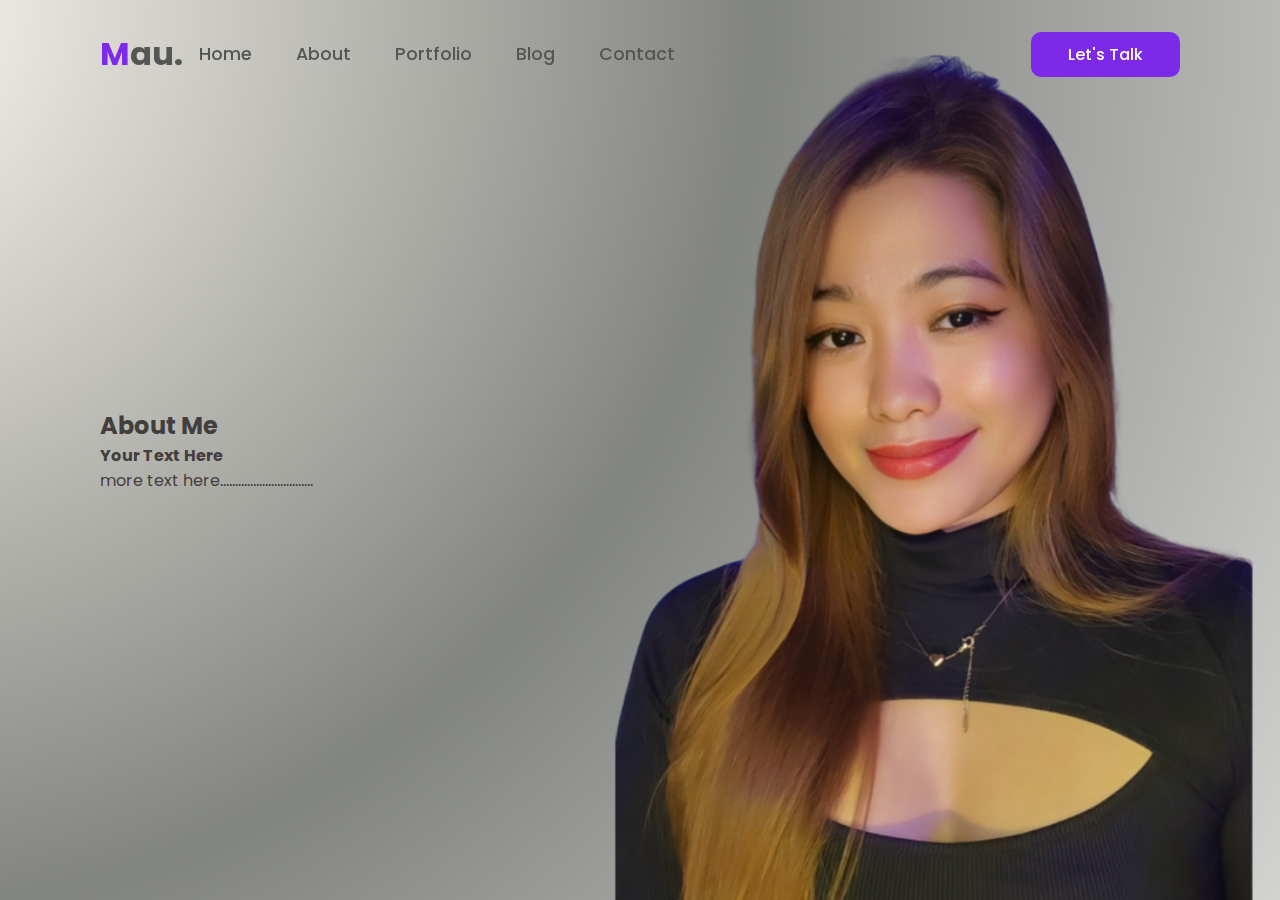
==== about.html @ ab8f15a4 "adding more images on git" ====
<!DOCTYPE html>
<html lang="en">

  <head>
    <meta charset="UTF-8">
    <meta http-equiv="X-UA-Compatible" content="IE=edge">
    <meta name="viewport" content="width=device-width, initial-scale=1.0">
    <title>Mau's Portfolio</title>
    <link rel="stylesheet" href="https://cdnjs.cloudflare.com/ajax/libs/font-awesome/6.7.2/css/all.min.css">
    <link rel="stylesheet" href="style.css">

  </head>


  <body>

        <header>
            <h2 class="logo"><span>M</span>au.</h2>
            <nav class="navigate">
                <a href="index.html">Home</a>
                <a href="about.html">About</a>
                <a href="portfolio.html">Portfolio</a>
                <a href="blog.html">Blog</a>
                <a href="contact.html">Contact</a>
            </nav>
            <a href="#" class="btn-talk">Let's Talk</a>
        </header>

        <section class="about">
            <div class="aboutcontent">
                <h2>About Me</h2>
                <h4>Your Text Here</h4>
                <p>more text here...............................</p>
            </div>

        </section>
        </body>
---- style.css ----
@import url('https://fonts.googleapis.com/css?family=Poppins:wght@300;400;500;600;700;800;900&display=swap');

* {
    margin: 0;
    padding: 0;
    box-sizing: border-box;
    font-family: 'Poppins', sans-serif;
}

header {
    position: fixed;
    top: 0;
    left: 0;
    width: 100%;
    padding: 30px 100px;
    display: flex;
    justify-content: space-between;
    align-items: center;
    z-index: 100;
    
}

.logo {
    font-size: 2em;
    color: #555;
    cursor: default;
}

.logo span {
    color: #7d2ae8;

}

.navigate {
    margin-left: -300px;
}

.navigate a {
    font-size: 1.1em;
    color: #555;
    text-decoration: none;
    margin-right: 40px;
    font-weight: 500;
    transition: .3s;
}

.navigate a:hover {
    color: #7d2ae8;
}

.btn-talk{
    color: #fff;
    text-decoration: none;
    padding: 8px 35px;
    background: #7d2ae8;
    border-radius: 10px;
    border: 2px solid #7d2ae8;
    font-weight: 500;
    transition: .3s;

}

.btn-talk:hover {
    color: #7d2ae8;
    background: transparent;

}
   

.home {
    position: relative;
    width: 100%;
    height: 100vh;
    background: url('Web Image/PFP.png');
    background-size: cover;
    background-position: center;
    display: flex;
    align-items: center;
    padding: 30px 100px;

}

.content {
    max-width: 500px;
    color: #433e3e;

}

.content h2 {
    font-size: 3em;
}

.content h2 span {
    color: #7d2ae8;
}

.content h4 {
    font-size: 2em;
}

.content p {
    padding: 10px 0 40px 0;
}

.btn-group a {
    color: #fff;
    text-decoration: none;
    padding: 10px 40px;
    background: #7d2ae8;
    border-radius: 10px;
    border: 2px solid #7d2ae8;
    font-weight: 500;
    transition: .3s;
}

.btn-group a:hover:nth-child(1) {
    color: #7d2ae8;
    background: transparent;
}

.btn-group a:nth-child(2) {
    color: #7d2ae8;
    background: transparent;
    margin-left: 30px;
    padding: 10px 30px;

}

.btn-group a:hover:nth-child(2) {
    color: #fff;
    background: #7d2ae8;
}

.social-icons { 
    position: absolute;
    bottom: 50px;
}

.social-icons a {
    display: inline-block;
    width: 35px;
    height: 35px;
    background: #7d2ae8;
    border-radius: 50%;
    margin-right: 22px;
    text-align: center;
    line-height: 35px;
    border: 1px solid #fff;
    outline: 2px solid #7d2ae8;
    transition: .3s;
}

.social-icons a:hover {
    transform: translateY(-5px);
}

.social-icons a i {
    color: #fff;

}



/*About Page Here*/

.about {
    position: relative;
    width: 100%;
    height: 100vh;
    background: url('Web Image/PFP.png');
    background-size: cover;
    background-position: center;
    display: flex;
    align-items: center;
    padding: 30px 100px;

}

.aboutcontent {
    max-width: 500px;
    color: #433e3e;

}
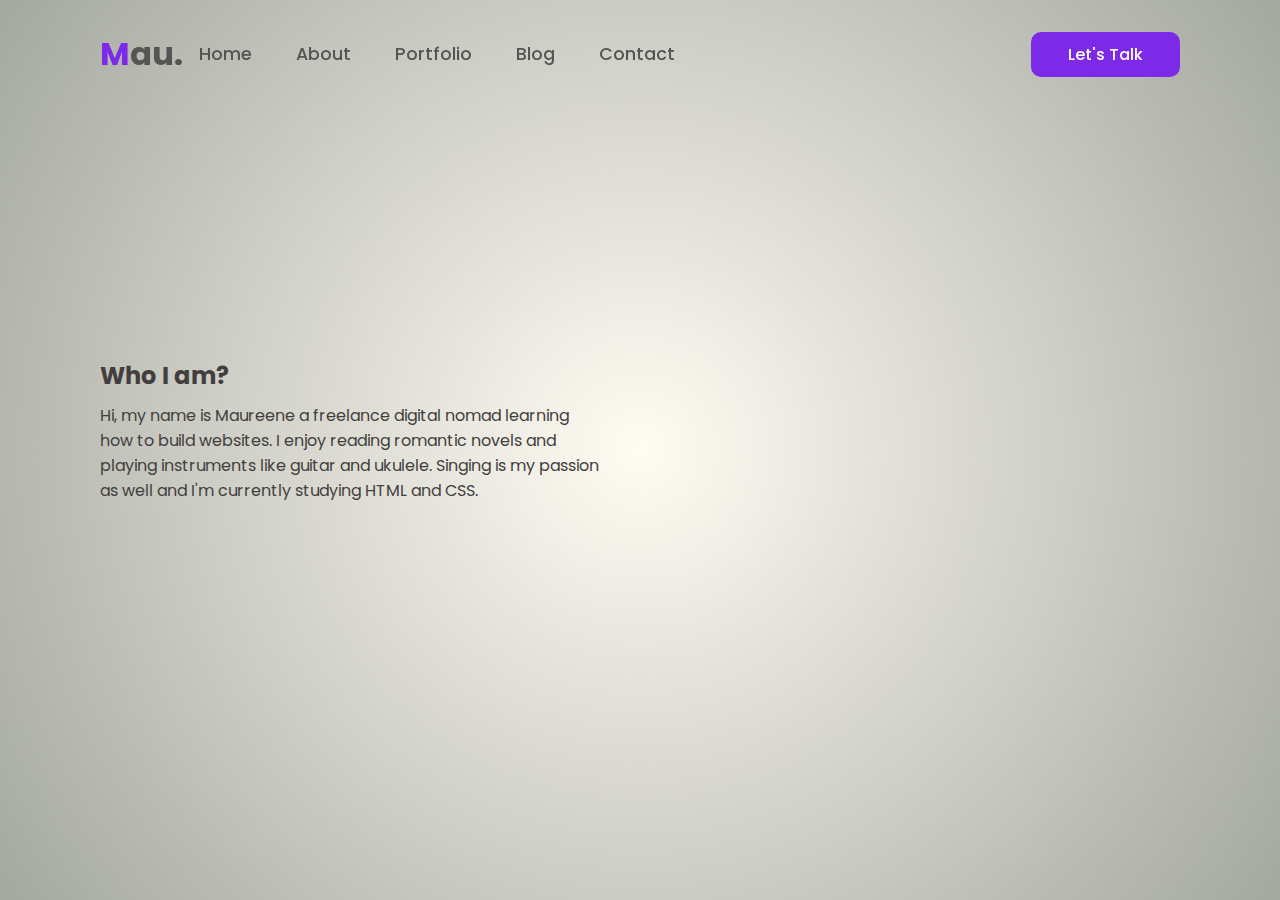
==== commit d60e7b47: "adding aboutme photo to git" ====
--- a/about.html
+++ b/about.html
@@ -28,11 +28,9 @@
 
         <section class="about">
             <div class="aboutcontent">
-                <h2>About Me</h2>
-                <h4>Your Text Here</h4>
-                <p>more text here...............................</p>
+                <h2>Who I am?</h2>
+                <p>Hi, my name is Maureene a freelance digital nomad learning how to build websites. I enjoy reading romantic novels and playing instruments like guitar and ukulele. Singing is my passion as well and I'm currently studying HTML and CSS.</p>
             </div>
 
         </section>
         </body>
-        --- a/style.css
+++ b/style.css
@@ -98,8 +98,11 @@
     font-size: 2em;
 }
 
-.content p {
-    padding: 10px 0 40px 0;
+
+
+
+.btn-group {
+    padding: 40px 0 40px 0;
 }
 
 .btn-group a {
@@ -167,14 +170,19 @@
     position: relative;
     width: 100%;
     height: 100vh;
-    background: url('Web Image/PFP.png');
-    background-size: cover;
-    background-position: center;
-    display: flex;
-    align-items: center;
-    padding: 30px 100px;
-
-}
+    background: url('Web Image/aboutmebg.png');
+    background-size: cover;
+    background-position: center;
+    display: flex;
+    align-items: center;
+    padding: 30px 100px;
+
+}
+
+.aboutcontent p {
+    padding: 10px 0 40px 0;
+}
+
 
 .aboutcontent {
     max-width: 500px;
@@ -182,3 +190,72 @@
 
 }
 
+
+
+
+/*Blog Page Here*/
+
+.blog {
+    position: relative;
+    width: 100%;
+    height: 100vh;
+    background: url('Web Image/blogbg.png');
+    background-size: cover;
+    background-position: center;
+    display: flex;
+    align-items: center;
+    padding: 30px 100px;
+
+}
+
+.blogcontent {
+    max-width: 500px;
+    color: #433e3e;
+
+}
+
+
+
+/*Contact Page Here*/
+
+.contact {
+    position: relative;
+    width: 100%;
+    height: 100vh;
+    background: url('Web Image/contactbg.png');
+    background-size: cover;
+    background-position: center;
+    display: flex;
+    align-items: center;
+    padding: 30px 100px;
+
+}
+
+.contactcontent {
+    max-width: 500px;
+    color: #433e3e;
+
+}
+
+
+
+/*Portfolio Page Here*/
+
+.portfolio {
+    position: relative;
+    width: 100%;
+    height: 100vh;
+    background: url('Web Image/portfoliobg.png');
+    background-size: cover;
+    background-position: center;
+    display: flex;
+    align-items: center;
+    padding: 30px 100px;
+
+}
+
+.portfoliocontent {
+    max-width: 500px;
+    color: #433e3e;
+
+}
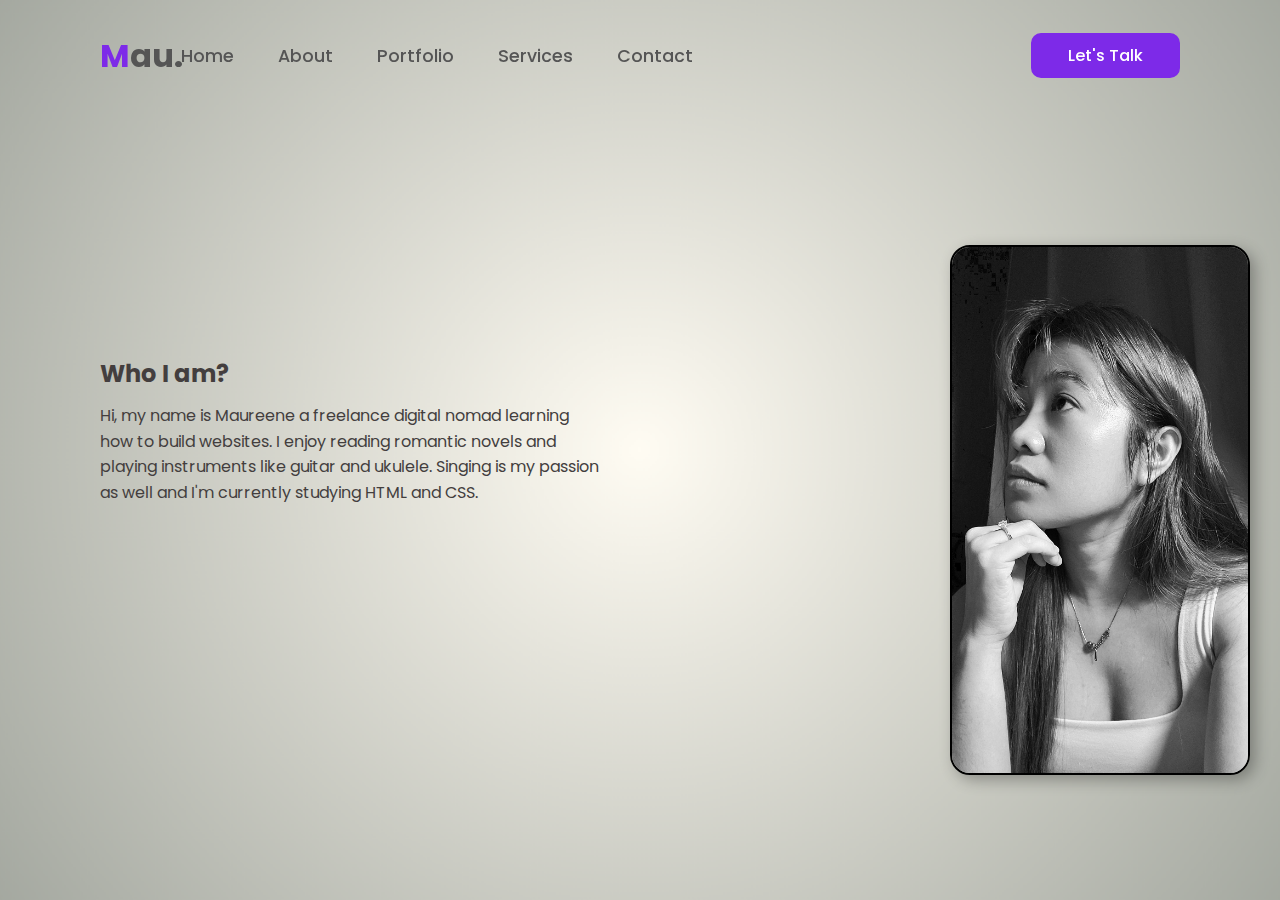
==== commit 43e2c3f4: "adding project images" ====
--- a/about.html
+++ b/about.html
@@ -20,7 +20,7 @@
                 <a href="index.html">Home</a>
                 <a href="about.html">About</a>
                 <a href="portfolio.html">Portfolio</a>
-                <a href="blog.html">Blog</a>
+                <a href="services.html">Services</a>
                 <a href="contact.html">Contact</a>
             </nav>
             <a href="#" class="btn-talk">Let's Talk</a>
@@ -32,5 +32,8 @@
                 <p>Hi, my name is Maureene a freelance digital nomad learning how to build websites. I enjoy reading romantic novels and playing instruments like guitar and ukulele. Singing is my passion as well and I'm currently studying HTML and CSS.</p>
             </div>
 
+            <img src="Web Image/aboutmeimg.jpg" class="abt-img" style="transform: translate(350px,60px);">
+
+
         </section>
         </body>
--- a/style.css
+++ b/style.css
@@ -191,11 +191,23 @@
 }
 
 
-
-
-/*Blog Page Here*/
-
-.blog {
+.abt-img {
+    width: 300px;
+    height: auto;
+    border: 2px solid black;
+    border-radius: 20px;
+    box-shadow: 5px 5px 15px rgba(0, 0, 0, 0.3); /* Adds a shadow */
+    
+    
+
+}
+
+
+
+
+/*Services Page Here*/
+
+.services {
     position: relative;
     width: 100%;
     height: 100vh;
@@ -208,7 +220,7 @@
 
 }
 
-.blogcontent {
+.servicescontent {
     max-width: 500px;
     color: #433e3e;
 
@@ -259,3 +271,98 @@
     color: #433e3e;
 
 }
+
+
+
+/* Reset default styles */
+* {
+    margin: 0;
+    padding: 0;
+    box-sizing: border-box;
+}
+
+body {
+    font-family: Arial, sans-serif;
+    background-color: #f4f4f4;
+    color: #333;
+    line-height: 1.6;
+}
+
+/* Projects Section */
+.projects-section {
+    max-width: 1200px;
+    margin: 0 auto;
+    padding: 200px 20px;
+    text-align: center;
+}
+
+.projects-section h1 {
+    font-size: 3em;
+    margin-bottom: 40px;
+    color: #2c3e50;
+}
+
+/* Projects Grid */
+.projects-grid {
+    display: grid;
+    grid-template-columns: repeat(auto-fit, minmax(300px, 1fr));
+    gap: 30px;
+}
+
+/* Project Card */
+.project-card {
+    background: #fff;
+    border-radius: 10px;
+    box-shadow: 0 4px 8px rgba(0, 0, 0, 0.1);
+    overflow: hidden;
+    transition: transform 0.3s ease, box-shadow 0.3s ease;
+}
+
+.project-card:hover {
+    transform: translateY(-10px);
+    box-shadow: 0 8px 16px rgba(0, 0, 0, 0.2);
+}
+
+.project-card img {
+    width: 100%;
+    height: 200px;
+    object-fit: cover;
+}
+
+.project-card h2 {
+    font-size: 1.5em;
+    margin: 15px 0;
+    color: #34495e;
+}
+
+.project-card p {
+    padding: 0 15px;
+    font-size: 1em;
+    color: #7f8c8d;
+}
+
+.project-card .btn {
+    display: inline-block;
+    margin: 20px;
+    padding: 10px 20px;
+    background-color: #7d2ae8;
+    color: #fff;
+    text-decoration: none;
+    border-radius: 5px;
+    transition: background-color 0.3s ease;
+}
+
+.project-card .btn:hover {
+    background-color: #6b92b8;
+}
+
+/* Responsive Design */
+@media (max-width: 600px) {
+    .projects-grid {
+        grid-template-columns: 5fr;
+    }
+
+    .projects-section h1 {
+        font-size: 3em;
+    }
+}